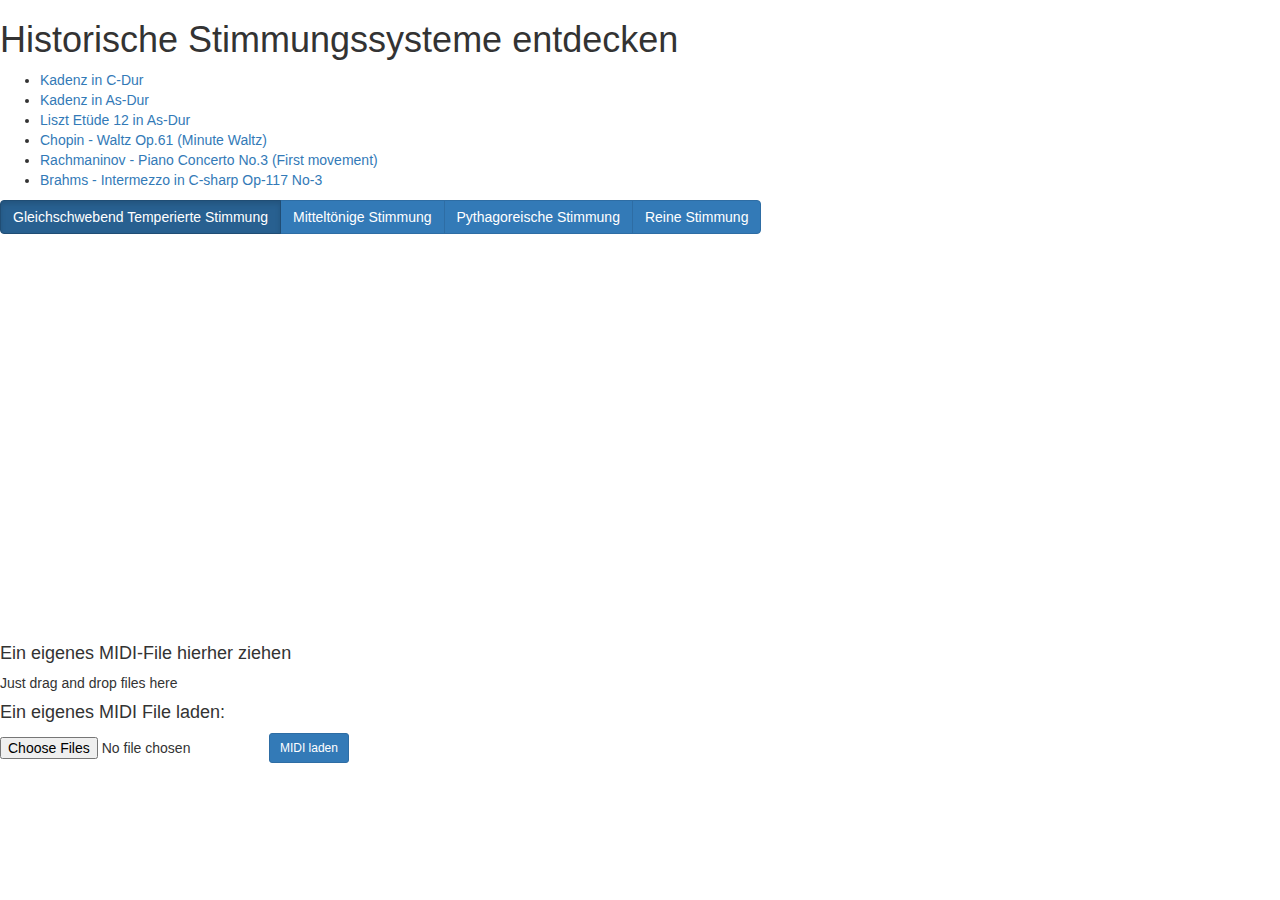
==== index.html @ 1f4b9483 "Add just intonation" ====
<!DOCTYPE HTML>
<html>
<head>
	<meta charset="utf-8">
	<script src="js/vendor/jquery-1.12.0.min.js"></script>
	<script src="js/tuningsystem.js"></script>
    <script src="js/player.js"></script>
    <script src="js/init.js"></script>

    <!-- Jasmid -->
    <script src="jasmid/stream.js"></script>
    <script src="jasmid/audio.js"></script>
    <script src="jasmid/midifile.js"></script>
    <script src="jasmid/replayer.js"></script>
    <script src="jasmid/synth.js"></script>

    <!-- Charts -->
    <script src="https://code.highcharts.com/highcharts.js"></script>
    <script src="https://code.highcharts.com/modules/exporting.js"></script>
    <script src="js/plots.js"></script>

    <!-- Bootstrap -->
    <link rel="stylesheet" href="https://maxcdn.bootstrapcdn.com/bootstrap/3.3.7/css/bootstrap.min.css" integrity="sha384-BVYiiSIFeK1dGmJRAkycuHAHRg32OmUcww7on3RYdg4Va+PmSTsz/K68vbdEjh4u" crossorigin="anonymous">
    <script src="https://maxcdn.bootstrapcdn.com/bootstrap/3.3.7/js/bootstrap.min.js" integrity="sha384-Tc5IQib027qvyjSMfHjOMaLkfuWVxZxUPnCJA7l2mCWNIpG9mGCD8wGNIcPD7Txa" crossorigin="anonymous"></script>

    <!-- Own styles -->
    <link rel="stylesheet" href="css/histtune.css">
    <link rel="shortcut icon" href="favicon.png">

    <title>Historische Stimmungssysteme</title>
</head>
<body>
<h1>
    Historische Stimmungssysteme entdecken
</h1>

<ul id="midi-file-list">
    <li><a href="javascript:void(play('c-dur-kadenz', 'midi/c-kadenz.mid'))">Kadenz in C-Dur</a></li>
    <li><a href="javascript:void(play('as-dur-kadenz', 'midi/as-kadenz.mid'))">Kadenz in As-Dur</a></li>
    <li><a href="javascript:void(play('liszt_etude_12', 'midi/liszt_etude_12_exercices_9_as_dur.mid'))">Liszt Etüde 12 in As-Dur</a></li>
    <li><a href="javascript:void(play('chopin-waltz-61', 'midi/minute_waltz.mid'))">Chopin - Waltz Op.61 (Minute Waltz)</a></li>
    <li><a href="javascript:void(play('rachmaninov-concerto-3', 'midi/rachmaninov3.mid'))">Rachmaninov - Piano Concerto No.3 (First movement)</a></li>
    <li><a href="javascript:void(play('brahms-intermezzo', 'midi/intermezzo.mid'))">Brahms - Intermezzo in C-sharp Op-117 No-3</a></li>
</ul>

<ul id="user-midi-file-list">
</ul>


<div id="temperamentSelect" class="btn-group" data-toggle="buttons"></div>

<div id="chartsContainer" style="width: auto; height: 400px; margin: 0 auto"></div>

<!-- Drop Zone -->
<h4>Ein eigenes MIDI-File hierher ziehen</h4>
<div class="upload-drop-zone" id="drop-zone">
    Just drag and drop files here
</div>

<!-- Form for uploading MIDI Files -->
<h4>Ein eigenes MIDI File laden:</h4>
<form action="" method="post" enctype="multipart/form-data" id="js-upload-form">
    <div class="form-inline">
        <div class="form-group">
            <input type="file" name="files[]" id="js-upload-files" multiple>
        </div>
        <button type="submit" class="btn btn-sm btn-primary" id="js-upload-submit">MIDI laden</button>
    </div>
</form>

</body>
</html>
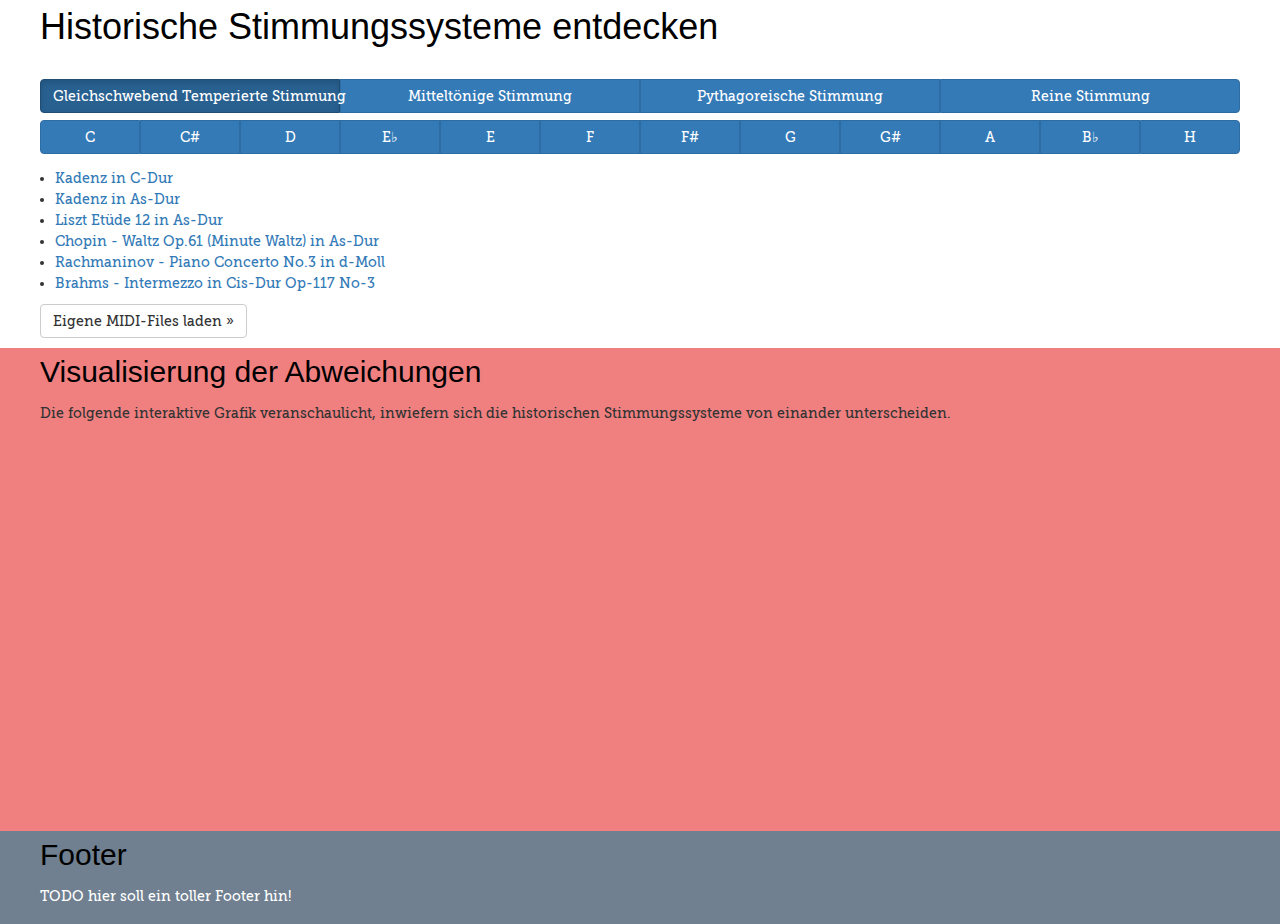
==== commit 73312fd1: "Wrap everything up in one file again" ====
--- a/index.html
+++ b/index.html
@@ -6,6 +6,14 @@
 	<script src="js/tuningsystem.js"></script>
     <script src="js/player.js"></script>
     <script src="js/init.js"></script>
+
+    <!-- Bootstrap -->
+    <link rel="stylesheet" href="https://maxcdn.bootstrapcdn.com/bootstrap/3.3.7/css/bootstrap.min.css" integrity="sha384-BVYiiSIFeK1dGmJRAkycuHAHRg32OmUcww7on3RYdg4Va+PmSTsz/K68vbdEjh4u" crossorigin="anonymous">
+    <script src="https://maxcdn.bootstrapcdn.com/bootstrap/3.3.7/js/bootstrap.min.js" integrity="sha384-Tc5IQib027qvyjSMfHjOMaLkfuWVxZxUPnCJA7l2mCWNIpG9mGCD8wGNIcPD7Txa" crossorigin="anonymous"></script>
+
+    <!-- Own styles -->
+    <link rel="stylesheet" href="css/histtune.css">
+    <link rel="shortcut icon" href="favicon.png">
 
     <!-- Jasmid -->
     <script src="jasmid/stream.js"></script>
@@ -19,54 +27,87 @@
     <script src="https://code.highcharts.com/modules/exporting.js"></script>
     <script src="js/plots.js"></script>
 
-    <!-- Bootstrap -->
-    <link rel="stylesheet" href="https://maxcdn.bootstrapcdn.com/bootstrap/3.3.7/css/bootstrap.min.css" integrity="sha384-BVYiiSIFeK1dGmJRAkycuHAHRg32OmUcww7on3RYdg4Va+PmSTsz/K68vbdEjh4u" crossorigin="anonymous">
-    <script src="https://maxcdn.bootstrapcdn.com/bootstrap/3.3.7/js/bootstrap.min.js" integrity="sha384-Tc5IQib027qvyjSMfHjOMaLkfuWVxZxUPnCJA7l2mCWNIpG9mGCD8wGNIcPD7Txa" crossorigin="anonymous"></script>
-
-    <!-- Own styles -->
-    <link rel="stylesheet" href="css/histtune.css">
-    <link rel="shortcut icon" href="favicon.png">
-
-    <title>Historische Stimmungssysteme</title>
+    <title>Histtune Hören</title>
 </head>
 <body>
-<h1>
-    Historische Stimmungssysteme entdecken
-</h1>
+<section>
+    <div class="section-content aligned container">
+        <h1>Historische Stimmungssysteme entdecken</h1>
+    </div>
+</section>
 
-<ul id="midi-file-list">
-    <li><a href="javascript:void(play('c-dur-kadenz', 'midi/c-kadenz.mid'))">Kadenz in C-Dur</a></li>
-    <li><a href="javascript:void(play('as-dur-kadenz', 'midi/as-kadenz.mid'))">Kadenz in As-Dur</a></li>
-    <li><a href="javascript:void(play('liszt_etude_12', 'midi/liszt_etude_12_exercices_9_as_dur.mid'))">Liszt Etüde 12 in As-Dur</a></li>
-    <li><a href="javascript:void(play('chopin-waltz-61', 'midi/minute_waltz.mid'))">Chopin - Waltz Op.61 (Minute Waltz)</a></li>
-    <li><a href="javascript:void(play('rachmaninov-concerto-3', 'midi/rachmaninov3.mid'))">Rachmaninov - Piano Concerto No.3 (First movement)</a></li>
-    <li><a href="javascript:void(play('brahms-intermezzo', 'midi/intermezzo.mid'))">Brahms - Intermezzo in C-sharp Op-117 No-3</a></li>
-</ul>
+<section id="temperaments-section">
+    <div class="section-content aligned container">
+        <div id="temperamentSelect" class="radio-button-select btn-group btn-group-justified" data-toggle="buttons"></div>
+        <div id="rootNoteSelect" class="radio-button-select btn-group btn-group-justified" data-toggle="buttons">
+            <label class="btn btn-primary" onclick="getSelectedTemperament().shift(0)"><input name="noteSel" id="NOTE_0" type="radio">C</label>
+            <label class="btn btn-primary" onclick="getSelectedTemperament().shift(1)"><input name="noteSel" id="NOTE_1" type="radio">C#</label>
+            <label class="btn btn-primary" onclick="getSelectedTemperament().shift(2)"><input name="noteSel" id="NOTE_2" type="radio">D</label>
+            <label class="btn btn-primary" onclick="getSelectedTemperament().shift(3)"><input name="noteSel" id="NOTE_3" type="radio">E♭</label>
+            <label class="btn btn-primary" onclick="getSelectedTemperament().shift(4)"><input name="noteSel" id="NOTE_4" type="radio">E</label>
+            <label class="btn btn-primary" onclick="getSelectedTemperament().shift(5)"><input name="noteSel" id="NOTE_5" type="radio">F</label>
+            <label class="btn btn-primary" onclick="getSelectedTemperament().shift(6)"><input name="noteSel" id="NOTE_6" type="radio">F#</label>
+            <label class="btn btn-primary" onclick="getSelectedTemperament().shift(7)"><input name="noteSel" id="NOTE_7" type="radio">G</label>
+            <label class="btn btn-primary" onclick="getSelectedTemperament().shift(8)"><input name="noteSel" id="NOTE_8" type="radio">G#</label>
+            <label class="btn btn-primary" onclick="getSelectedTemperament().shift(9)"><input name="noteSel" id="NOTE_9" type="radio">A</label>
+            <label class="btn btn-primary" onclick="getSelectedTemperament().shift(10)"><input name="noteSel" id="NOTE_10" type="radio">B♭</label>
+            <label class="btn btn-primary" onclick="getSelectedTemperament().shift(11)"><input name="noteSel" id="NOTE_11" type="radio">H</label>
+        </div>
+        </div>
+</section>
 
-<ul id="user-midi-file-list">
-</ul>
+<id class="midi-files-section">
+    <div class="section-content aligned container">
+        <div class="row">
+            <ul id="midi-file-list" class="col-md-6">
+                <li><a href="javascript:void(play('c-dur-kadenz', 'midi/c-kadenz.mid'))">Kadenz in C-Dur</a></li>
+                <li><a href="javascript:void(play('as-dur-kadenz', 'midi/as-kadenz.mid'))">Kadenz in As-Dur</a></li>
+                <li><a href="javascript:void(play('liszt_etude_12', 'midi/liszt_etude_12_exercices_9_as_dur.mid'))">Liszt Etüde 12 in As-Dur</a></li>
+                <li><a href="javascript:void(play('chopin-waltz-61', 'midi/minute_waltz.mid'))">Chopin - Waltz Op.61 (Minute Waltz) in As-Dur</a></li>
+                <li><a href="javascript:void(play('rachmaninov-concerto-3', 'midi/rachmaninov3.mid'))">Rachmaninov - Piano Concerto No.3 in d-Moll</a></li>
+                <li><a href="javascript:void(play('brahms-intermezzo', 'midi/intermezzo.mid'))">Brahms - Intermezzo in Cis-Dur Op-117 No-3</a></li>
+            </ul>
 
+            <ul id="user-midi-file-list" class="col-md-6"></ul>
+        </div>
 
-<div id="temperamentSelect" class="btn-group" data-toggle="buttons"></div>
+        <div class="row">
+            <!-- Drop Zone -->
+            <div class="collapse-group">
+                <p><a class="btn btn-default" data-toggle="collapse" data-target="#upload-collapsed-container">Eigene MIDI-Files laden &raquo;</a></p>
+                <div id="upload-collapsed-container" class="collapse">
+                    <div class="upload-drop-zone" id="drop-zone">
+                        Just drag and drop files here
+                    </div>
+                    <form action="" method="post" enctype="multipart/form-data" id="js-upload-form">
+                        <div class="form-inline">
+                            <div class="form-group">
+                                <input type="file" name="files[]" id="js-upload-files" multiple>
+                            </div>
+                            <button type="submit" class="btn btn-sm btn-primary" id="js-upload-submit">MIDI laden</button>
+                        </div>
+                    </form>
+                </div>
+            </div>
+        </div>
+    </div>
+</id>
 
-<div id="chartsContainer" style="width: auto; height: 400px; margin: 0 auto"></div>
+<section id="charts-section">
+    <div class="section-content aligned container">
+        <h2>Visualisierung der Abweichungen</h2>
+        Die folgende interaktive Grafik veranschaulicht, inwiefern sich die historischen Stimmungssysteme von einander
+        unterscheiden.
+        <div id="chartsContainer" class="aligned chart"></div>
+    </div>
+</section>
 
-<!-- Drop Zone -->
-<h4>Ein eigenes MIDI-File hierher ziehen</h4>
-<div class="upload-drop-zone" id="drop-zone">
-    Just drag and drop files here
-</div>
-
-<!-- Form for uploading MIDI Files -->
-<h4>Ein eigenes MIDI File laden:</h4>
-<form action="" method="post" enctype="multipart/form-data" id="js-upload-form">
-    <div class="form-inline">
-        <div class="form-group">
-            <input type="file" name="files[]" id="js-upload-files" multiple>
-        </div>
-        <button type="submit" class="btn btn-sm btn-primary" id="js-upload-submit">MIDI laden</button>
+<section id="footer-section">
+    <div class="section-content aligned container">
+        <h2>Footer</h2>
+        <p>TODO hier soll ein toller Footer hin!</p>
     </div>
-</form>
+</section>
 
 </body>
 </html>
--- a/css/histtune.css
+++ b/css/histtune.css
@@ -0,0 +1,76 @@
+/* basic styling */
+h1, h2, h3 {
+    margin: 0 0 0.5em 0;
+}
+
+h1, h2, h3, .sans, button {
+    font-family: museo-sans, "Helvetica Neue", sans-serif;
+    color: black;
+}
+
+body {
+    line-height: 1.5;
+    font-family: museo_slab500, Times, serif;
+}
+
+.aligned {
+    margin-left: auto;
+    margin-right: auto;
+    max-width: 1230px;
+    width: 100%;
+}
+
+section {
+    padding: 0.5em 1em 0.5em 1em;
+}
+
+.row {
+    margin: 0 !important;
+}
+
+@font-face {
+    font-family: 'museo_slab500';
+    src: url('../fonts/Museo_Slab_500_2-webfont.eot');
+    src: url('../fonts/Museo_Slab_500_2-webfont.eot?#iefix') format('embedded-opentype'),
+    url('../fonts/Museo_Slab_500_2-webfont.woff2') format('woff2'),
+    url('../fonts/Museo_Slab_500_2-webfont.woff') format('woff'),
+    url('../fonts/Museo_Slab_500_2-webfont.ttf') format('truetype'),
+    url('../fonts/Museo_Slab_500_2-webfont.svg#museo_slab500') format('svg');
+    font-weight: normal;
+    font-style: normal;
+}
+
+#charts-section {
+    background-color: lightcoral;
+}
+
+.chart {
+    height: 400px;
+}
+
+#footer-section {
+    background-color: slategray;
+    color: white;
+}
+
+.radio-button-select {
+    margin-bottom: 0.5em;
+}
+
+.upload-drop-zone {
+    height: 200px;
+    border-width: 2px;
+    margin-bottom: 20px;
+}
+
+.upload-drop-zone {
+    color: #ccc;
+    border-style: dashed;
+    border-color: #ccc;
+    line-height: 200px;
+    text-align: center
+}
+.upload-drop-zone.drop {
+    color: #222;
+    border-color: #222;
+}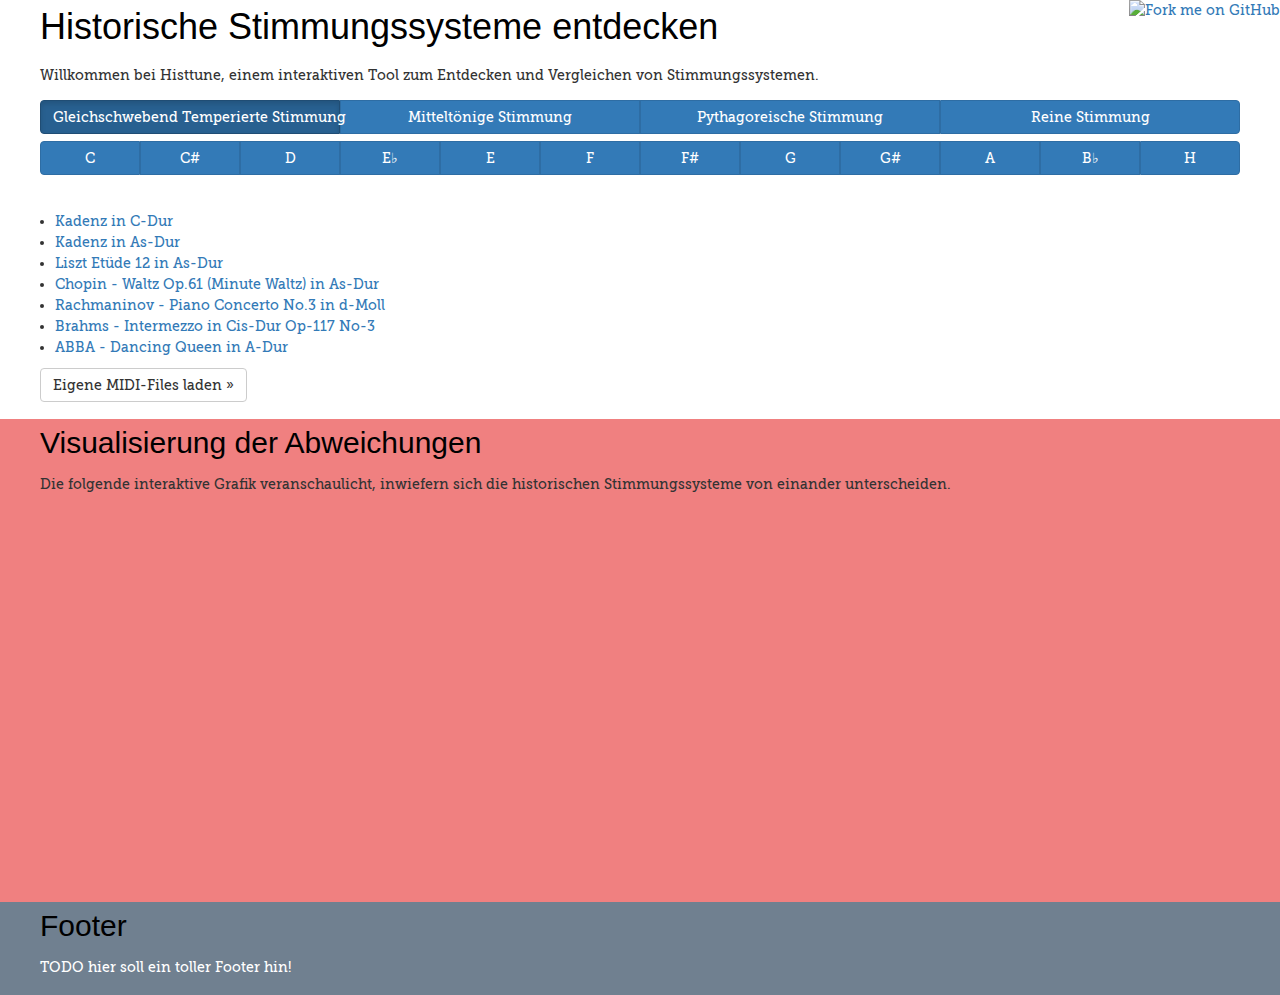
==== commit 31e1f1d8: "Add Dancing Queen" ====
--- a/index.html
+++ b/index.html
@@ -30,9 +30,12 @@
     <title>Histtune Hören</title>
 </head>
 <body>
+<a href="https://github.com/smaug95"><img style="position: absolute; top: 0; right: 0; border: 0;" src="https://camo.githubusercontent.com/38ef81f8aca64bb9a64448d0d70f1308ef5341ab/68747470733a2f2f73332e616d617a6f6e6177732e636f6d2f6769746875622f726962626f6e732f666f726b6d655f72696768745f6461726b626c75655f3132313632312e706e67" alt="Fork me on GitHub" data-canonical-src="https://s3.amazonaws.com/github/ribbons/forkme_right_darkblue_121621.png"></a>
 <section>
     <div class="section-content aligned container">
         <h1>Historische Stimmungssysteme entdecken</h1>
+        Willkommen bei Histtune, einem interaktiven Tool zum Entdecken und Vergleichen von Stimmungssystemen.
+
     </div>
 </section>
 
@@ -40,24 +43,25 @@
     <div class="section-content aligned container">
         <div id="temperamentSelect" class="radio-button-select btn-group btn-group-justified" data-toggle="buttons"></div>
         <div id="rootNoteSelect" class="radio-button-select btn-group btn-group-justified" data-toggle="buttons">
-            <label class="btn btn-primary" onclick="getSelectedTemperament().shift(0)"><input name="noteSel" id="NOTE_0" type="radio">C</label>
-            <label class="btn btn-primary" onclick="getSelectedTemperament().shift(1)"><input name="noteSel" id="NOTE_1" type="radio">C#</label>
-            <label class="btn btn-primary" onclick="getSelectedTemperament().shift(2)"><input name="noteSel" id="NOTE_2" type="radio">D</label>
-            <label class="btn btn-primary" onclick="getSelectedTemperament().shift(3)"><input name="noteSel" id="NOTE_3" type="radio">E♭</label>
-            <label class="btn btn-primary" onclick="getSelectedTemperament().shift(4)"><input name="noteSel" id="NOTE_4" type="radio">E</label>
-            <label class="btn btn-primary" onclick="getSelectedTemperament().shift(5)"><input name="noteSel" id="NOTE_5" type="radio">F</label>
-            <label class="btn btn-primary" onclick="getSelectedTemperament().shift(6)"><input name="noteSel" id="NOTE_6" type="radio">F#</label>
-            <label class="btn btn-primary" onclick="getSelectedTemperament().shift(7)"><input name="noteSel" id="NOTE_7" type="radio">G</label>
-            <label class="btn btn-primary" onclick="getSelectedTemperament().shift(8)"><input name="noteSel" id="NOTE_8" type="radio">G#</label>
-            <label class="btn btn-primary" onclick="getSelectedTemperament().shift(9)"><input name="noteSel" id="NOTE_9" type="radio">A</label>
-            <label class="btn btn-primary" onclick="getSelectedTemperament().shift(10)"><input name="noteSel" id="NOTE_10" type="radio">B♭</label>
-            <label class="btn btn-primary" onclick="getSelectedTemperament().shift(11)"><input name="noteSel" id="NOTE_11" type="radio">H</label>
+            <label class="btn btn-primary" onclick="shiftTemperament(0)"><input name="noteSel" id="NOTE_0" type="radio">C</label>
+            <label class="btn btn-primary" onclick="shiftTemperament(1)"><input name="noteSel" id="NOTE_1" type="radio">C#</label>
+            <label class="btn btn-primary" onclick="shiftTemperament(2)"><input name="noteSel" id="NOTE_2" type="radio">D</label>
+            <label class="btn btn-primary" onclick="shiftTemperament(3)"><input name="noteSel" id="NOTE_3" type="radio">E♭</label>
+            <label class="btn btn-primary" onclick="shiftTemperament(4)"><input name="noteSel" id="NOTE_4" type="radio">E</label>
+            <label class="btn btn-primary" onclick="shiftTemperament(5)"><input name="noteSel" id="NOTE_5" type="radio">F</label>
+            <label class="btn btn-primary" onclick="shiftTemperament(6)"><input name="noteSel" id="NOTE_6" type="radio">F#</label>
+            <label class="btn btn-primary" onclick="shiftTemperament(7)"><input name="noteSel" id="NOTE_7" type="radio">G</label>
+            <label class="btn btn-primary" onclick="shiftTemperament(8)"><input name="noteSel" id="NOTE_8" type="radio">G#</label>
+            <label class="btn btn-primary" onclick="shiftTemperament(9)"><input name="noteSel" id="NOTE_9" type="radio">A</label>
+            <label class="btn btn-primary" onclick="shiftTemperament(10)"><input name="noteSel" id="NOTE_10" type="radio">B♭</label>
+            <label class="btn btn-primary" onclick="shiftTemperament(11)"><input name="noteSel" id="NOTE_11" type="radio">H</label>
         </div>
         </div>
 </section>
 
-<id class="midi-files-section">
+<section id="midi-files-section">
     <div class="section-content aligned container">
+        <h2></h2>
         <div class="row">
             <ul id="midi-file-list" class="col-md-6">
                 <li><a href="javascript:void(play('c-dur-kadenz', 'midi/c-kadenz.mid'))">Kadenz in C-Dur</a></li>
@@ -66,6 +70,7 @@
                 <li><a href="javascript:void(play('chopin-waltz-61', 'midi/minute_waltz.mid'))">Chopin - Waltz Op.61 (Minute Waltz) in As-Dur</a></li>
                 <li><a href="javascript:void(play('rachmaninov-concerto-3', 'midi/rachmaninov3.mid'))">Rachmaninov - Piano Concerto No.3 in d-Moll</a></li>
                 <li><a href="javascript:void(play('brahms-intermezzo', 'midi/intermezzo.mid'))">Brahms - Intermezzo in Cis-Dur Op-117 No-3</a></li>
+                <li><a href="javascript:void(play('dancing-queen', 'midi/ABBA_-_Dancing_Queen.mid'))">ABBA - Dancing Queen in A-Dur</a></li>
             </ul>
 
             <ul id="user-midi-file-list" class="col-md-6"></ul>
@@ -91,7 +96,7 @@
             </div>
         </div>
     </div>
-</id>
+</section>
 
 <section id="charts-section">
     <div class="section-content aligned container">
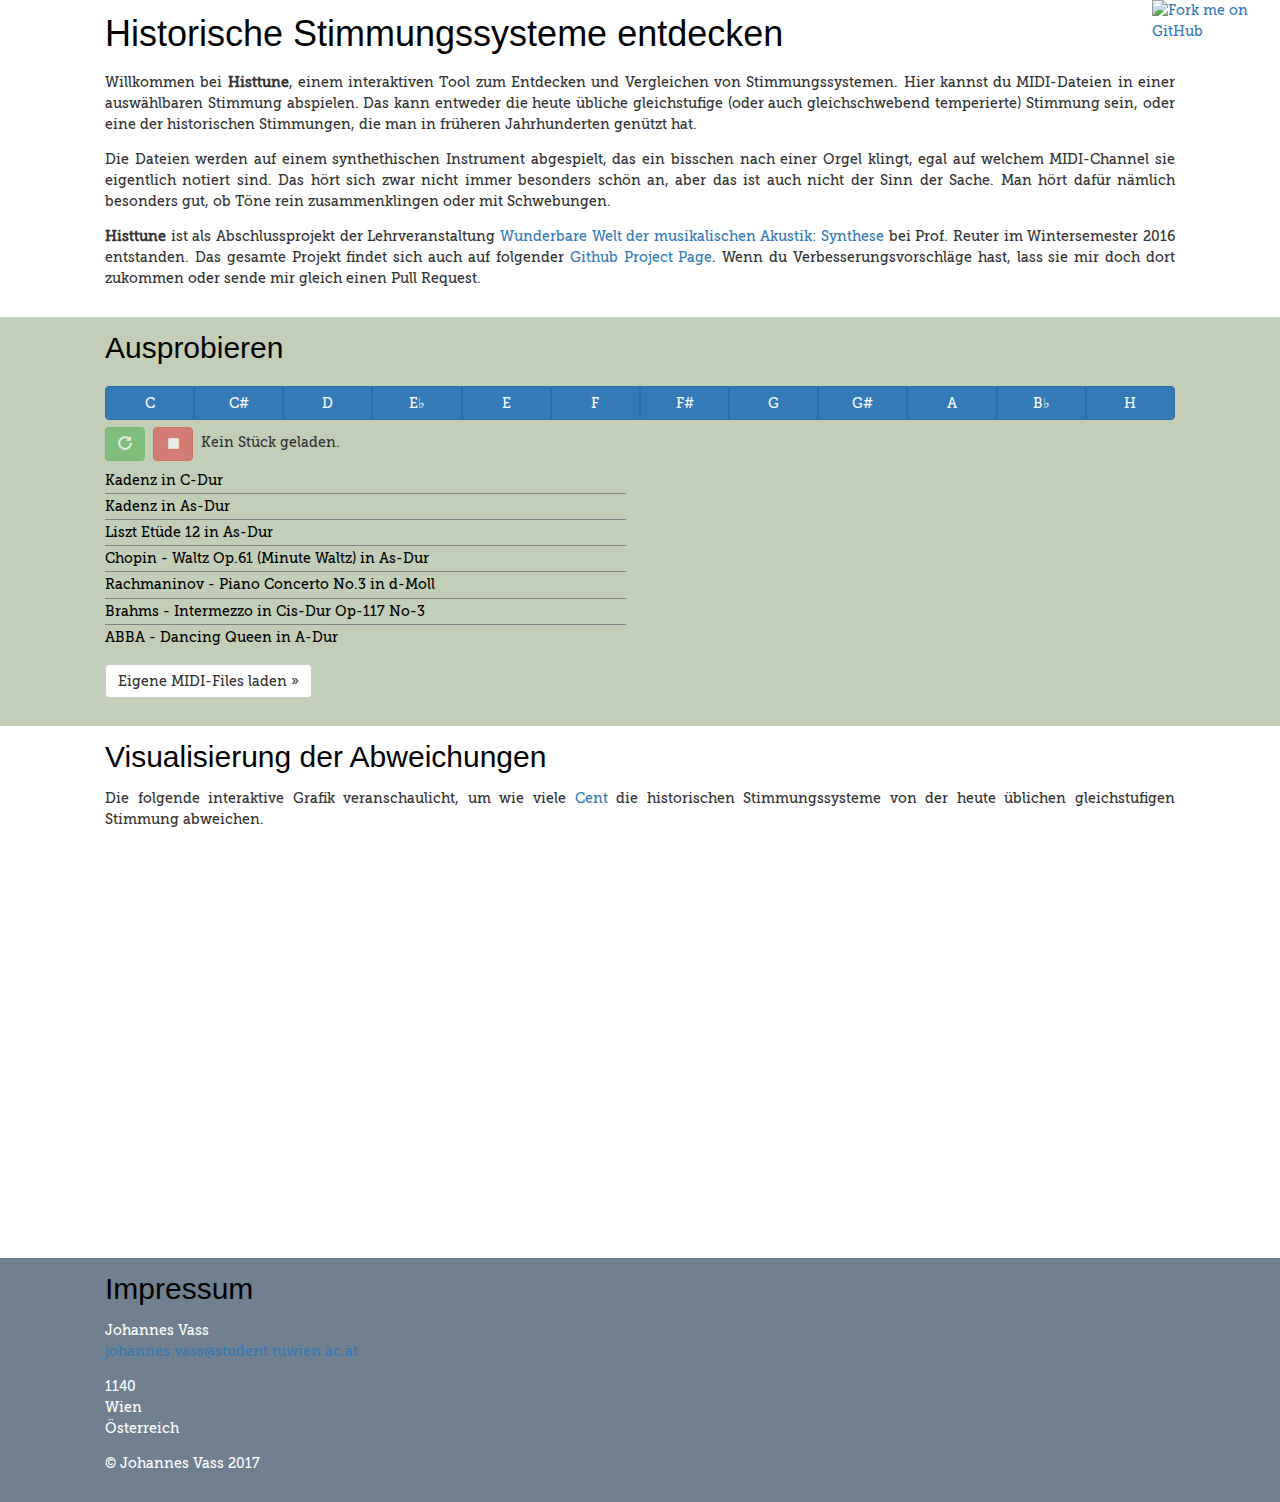
==== commit d71e341b: "Style file lists and add simple player" ====
--- a/index.html
+++ b/index.html
@@ -2,6 +2,8 @@
 <html>
 <head>
 	<meta charset="utf-8">
+    <meta name="viewport" content="width=device-width, initial-scale=1.0">
+
 	<script src="js/vendor/jquery-1.12.0.min.js"></script>
 	<script src="js/tuningsystem.js"></script>
     <script src="js/player.js"></script>
@@ -17,30 +19,56 @@
 
     <!-- Jasmid -->
     <script src="jasmid/stream.js"></script>
+    <script src="jasmid/midifile.js"></script>
+    <script src="jasmid/synth.js"></script>
+    <script src="jasmid/replayer.js"></script>
     <script src="jasmid/audio.js"></script>
-    <script src="jasmid/midifile.js"></script>
-    <script src="jasmid/replayer.js"></script>
-    <script src="jasmid/synth.js"></script>
 
     <!-- Charts -->
     <script src="https://code.highcharts.com/highcharts.js"></script>
     <script src="https://code.highcharts.com/modules/exporting.js"></script>
     <script src="js/plots.js"></script>
 
-    <title>Histtune Hören</title>
+    <title>Histtune</title>
 </head>
 <body>
-<a href="https://github.com/smaug95"><img style="position: absolute; top: 0; right: 0; border: 0;" src="https://camo.githubusercontent.com/38ef81f8aca64bb9a64448d0d70f1308ef5341ab/68747470733a2f2f73332e616d617a6f6e6177732e636f6d2f6769746875622f726962626f6e732f666f726b6d655f72696768745f6461726b626c75655f3132313632312e706e67" alt="Fork me on GitHub" data-canonical-src="https://s3.amazonaws.com/github/ribbons/forkme_right_darkblue_121621.png"></a>
+<!-- "Fork me on Github"-Banner -->
+<a href="https://github.com/smaug95"><img class="github-banner" src="https://camo.githubusercontent.com/38ef81f8aca64bb9a64448d0d70f1308ef5341ab/68747470733a2f2f73332e616d617a6f6e6177732e636f6d2f6769746875622f726962626f6e732f666f726b6d655f72696768745f6461726b626c75655f3132313632312e706e67" alt="Fork me on GitHub" data-canonical-src="https://s3.amazonaws.com/github/ribbons/forkme_right_darkblue_121621.png"></a>
+
 <section>
     <div class="section-content aligned container">
         <h1>Historische Stimmungssysteme entdecken</h1>
-        Willkommen bei Histtune, einem interaktiven Tool zum Entdecken und Vergleichen von Stimmungssystemen.
 
+        <p>
+            Willkommen bei <strong>Histtune</strong>, einem interaktiven Tool zum Entdecken und Vergleichen von Stimmungssystemen.
+            Hier kannst du MIDI-Dateien in einer auswählbaren Stimmung abspielen. Das kann entweder die heute übliche
+            gleichstufige (oder auch gleichschwebend temperierte) Stimmung sein, oder eine der historischen Stimmungen,
+            die man in früheren Jahrhunderten genützt hat.
+        </p>
+
+        <p>
+            Die Dateien werden auf einem synthethischen Instrument abgespielt, das ein bisschen nach einer Orgel
+            klingt, egal auf welchem MIDI-Channel sie eigentlich notiert sind. Das hört sich zwar nicht immer besonders
+            schön an, aber das ist auch nicht der Sinn der Sache. Man hört dafür nämlich besonders gut, ob Töne rein
+            zusammenklingen oder mit Schwebungen.
+        </p>
+
+        <p>
+            <strong>Histtune</strong> ist als Abschlussprojekt der Lehrveranstaltung
+            <a href="https://ufind.univie.ac.at/de/course.html?lv=160018&semester=2016W" target="_blank">
+                Wunderbare Welt der musikalischen Akustik: Synthese
+            </a>
+            bei Prof. Reuter im Wintersemester 2016 entstanden. Das gesamte Projekt findet sich auch auf folgender
+            <a href="https://github.com/smaug95/histtune" target="_blank">Github Project Page</a>. Wenn du
+            Verbesserungsvorschläge hast, lass sie mir doch dort zukommen oder sende mir gleich einen Pull Request.
+        </p>
     </div>
 </section>
 
-<section id="temperaments-section">
+<section id="midi-files-section">
     <div class="section-content aligned container">
+        <h2>Ausprobieren</h2>
+
         <div id="temperamentSelect" class="radio-button-select btn-group btn-group-justified" data-toggle="buttons"></div>
         <div id="rootNoteSelect" class="radio-button-select btn-group btn-group-justified" data-toggle="buttons">
             <label class="btn btn-primary" onclick="shiftTemperament(0)"><input name="noteSel" id="NOTE_0" type="radio">C</label>
@@ -56,14 +84,19 @@
             <label class="btn btn-primary" onclick="shiftTemperament(10)"><input name="noteSel" id="NOTE_10" type="radio">B♭</label>
             <label class="btn btn-primary" onclick="shiftTemperament(11)"><input name="noteSel" id="NOTE_11" type="radio">H</label>
         </div>
+
+        <div class="player">
+            <button class="btn btn-success disabled" onclick="player.restart()" id="restart-button">
+                <span class="glyphicon glyphicon-repeat" aria-hidden="true"></span>
+            </button>
+            <button class="btn btn-danger disabled"  onclick="player.stop()" id="stop-button">
+                <span class="glyphicon glyphicon-stop" aria-hidden="true"></span>
+            </button>
+            <span id="player-label">Kein Stück geladen.</span>
         </div>
-</section>
 
-<section id="midi-files-section">
-    <div class="section-content aligned container">
-        <h2></h2>
-        <div class="row">
-            <ul id="midi-file-list" class="col-md-6">
+        <div class="row file-selection">
+            <ul id="midi-file-list" class="col-md-6 file-list">
                 <li><a href="javascript:void(play('c-dur-kadenz', 'midi/c-kadenz.mid'))">Kadenz in C-Dur</a></li>
                 <li><a href="javascript:void(play('as-dur-kadenz', 'midi/as-kadenz.mid'))">Kadenz in As-Dur</a></li>
                 <li><a href="javascript:void(play('liszt_etude_12', 'midi/liszt_etude_12_exercices_9_as_dur.mid'))">Liszt Etüde 12 in As-Dur</a></li>
@@ -73,7 +106,7 @@
                 <li><a href="javascript:void(play('dancing-queen', 'midi/ABBA_-_Dancing_Queen.mid'))">ABBA - Dancing Queen in A-Dur</a></li>
             </ul>
 
-            <ul id="user-midi-file-list" class="col-md-6"></ul>
+            <ul id="user-midi-file-list" class="col-md-6 file-list"></ul>
         </div>
 
         <div class="row">
@@ -101,16 +134,34 @@
 <section id="charts-section">
     <div class="section-content aligned container">
         <h2>Visualisierung der Abweichungen</h2>
-        Die folgende interaktive Grafik veranschaulicht, inwiefern sich die historischen Stimmungssysteme von einander
-        unterscheiden.
+        <p>
+            Die folgende interaktive Grafik veranschaulicht, um wie viele
+            <a href="https://de.wikipedia.org/wiki/Cent_(Musik)" target="_blank">Cent</a>
+            die historischen Stimmungssysteme von der heute üblichen gleichstufigen Stimmung abweichen.
+        </p>
         <div id="chartsContainer" class="aligned chart"></div>
     </div>
 </section>
 
 <section id="footer-section">
     <div class="section-content aligned container">
-        <h2>Footer</h2>
-        <p>TODO hier soll ein toller Footer hin!</p>
+        <h2>Impressum</h2>
+        <p>
+            Johannes Vass <br>
+            <a href="mailto:johannes.vass@student.tuwien.ac.at">johannes.vass@student.tuwien.ac.at</a>
+        </p>
+
+        <p>
+            1140<br>
+            Wien<br>
+            Österreich
+        </p>
+
+        <p>
+
+        </p>
+
+        <p>&#169 Johannes Vass 2017</p>
     </div>
 </section>
 
--- a/css/histtune.css
+++ b/css/histtune.css
@@ -8,6 +8,13 @@
     color: black;
 }
 
+p {
+    margin-top: 1em;
+    margin-bottom: 1em;
+
+    text-align: justify;
+}
+
 body {
     line-height: 1.5;
     font-family: museo_slab500, Times, serif;
@@ -16,12 +23,12 @@
 .aligned {
     margin-left: auto;
     margin-right: auto;
-    max-width: 1230px;
+    max-width: 1100px;
     width: 100%;
 }
 
 section {
-    padding: 0.5em 1em 0.5em 1em;
+    padding: 1em;
 }
 
 .row {
@@ -40,8 +47,12 @@
     font-style: normal;
 }
 
+#midi-files-section {
+    background-color: #c3ceb8;
+}
+
 #charts-section {
-    background-color: lightcoral;
+    background-color: white;
 }
 
 .chart {
@@ -53,8 +64,22 @@
     color: white;
 }
 
-.radio-button-select {
+.radio-button-select, .player {
     margin-bottom: 0.5em;
+}
+
+.player > * {
+    margin-right: 0.3em;
+}
+
+.github-banner {
+    width: 10%;
+    max-width: 11em;
+
+    position: absolute;
+    top: 0;
+    right: 0;
+    border: 0;
 }
 
 .upload-drop-zone {
@@ -64,13 +89,48 @@
 }
 
 .upload-drop-zone {
-    color: #ccc;
+    color: #575757;
     border-style: dashed;
-    border-color: #ccc;
+    border-color: #575757;
     line-height: 200px;
     text-align: center
 }
 .upload-drop-zone.drop {
     color: #222;
     border-color: #222;
+}
+
+ul.file-list {
+    list-style-type: none;
+    padding-left: 0 !important;
+    padding-right: 1em;
+    margin: 0;
+}
+
+ul.file-list:last-child {
+    padding: 0;
+}
+
+.file-list li {
+    border-bottom: 1px solid #828282;
+    line-height: 180%;
+}
+
+.file-list li:last-child {
+    border: none;
+}
+
+.file-list li a {
+    text-decoration: none;
+    color: #000;
+    display: block;
+
+    -webkit-transition: font-size 0.2s ease;
+    -moz-transition: font-size 0.2s ease;
+    -o-transition: font-size 0.2s ease;
+    transition: font-size 0.2s ease;
+}
+
+.file-list li a:hover {
+    font-size: 15px;
 }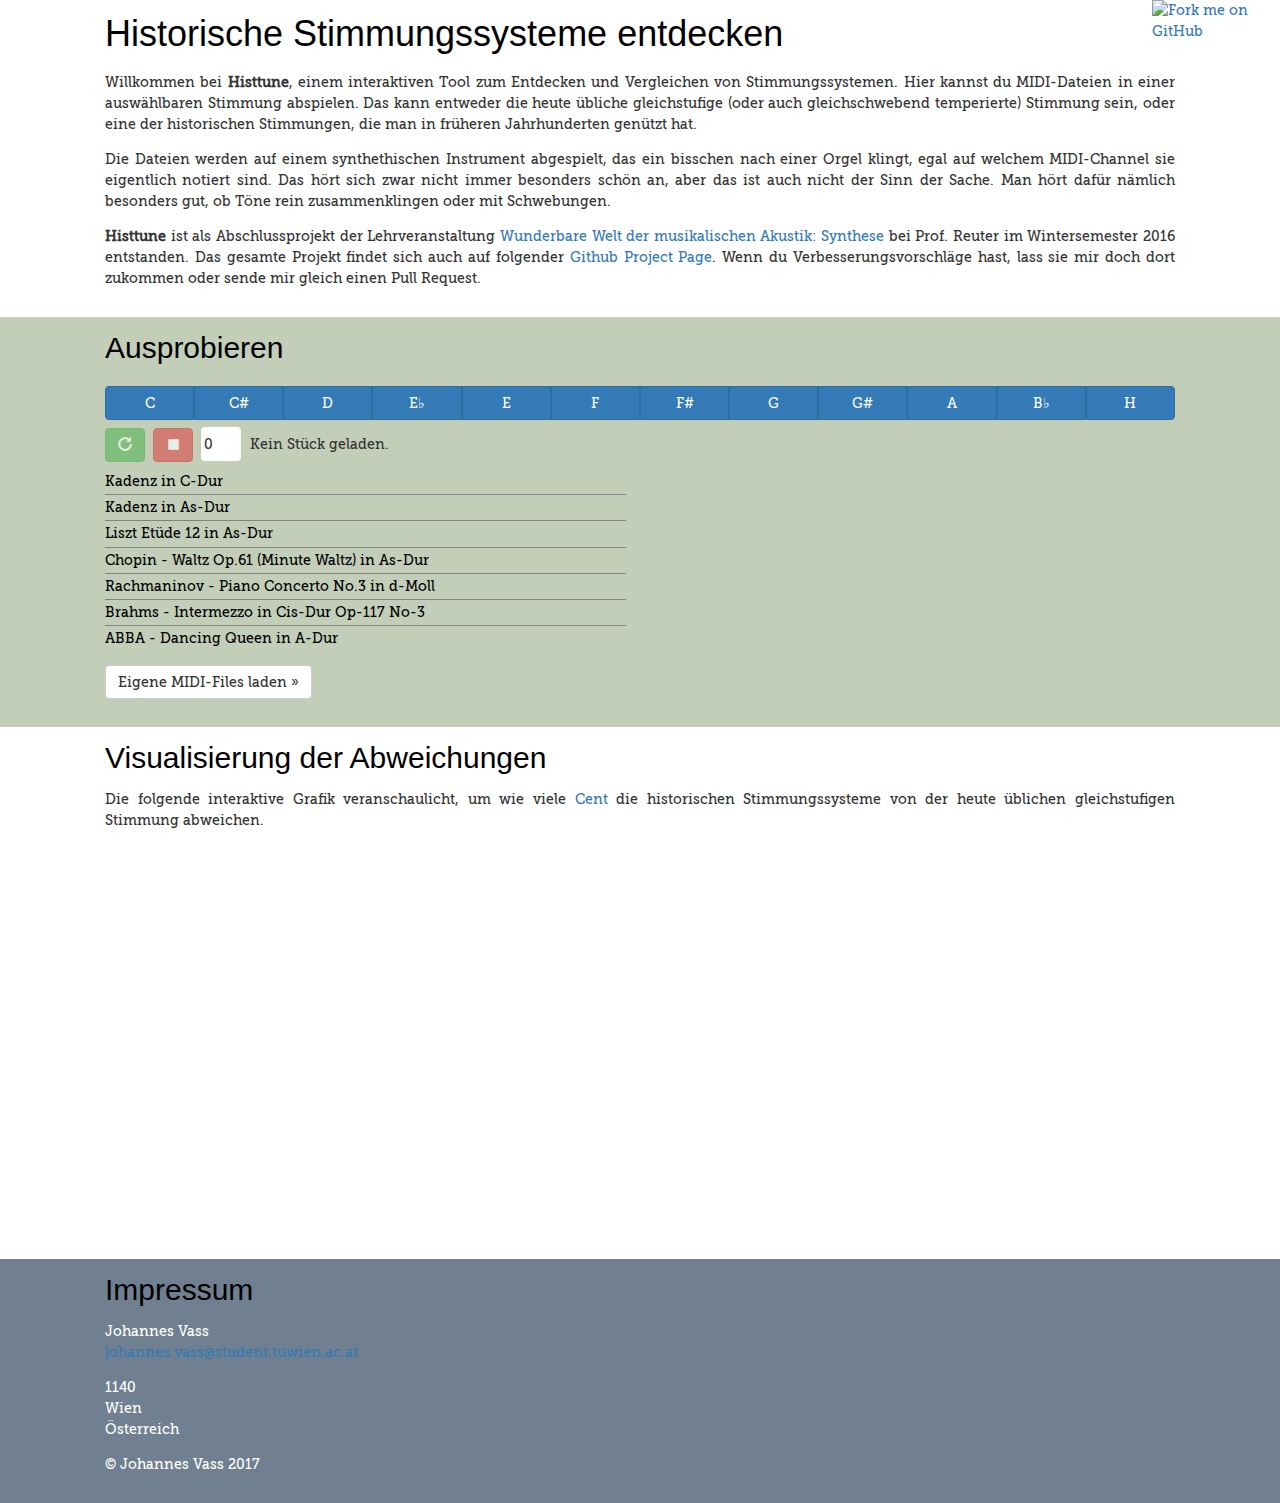
==== commit 02952271: "Add pitchbend feature (decrease or increase by semitones)" ====
--- a/index.html
+++ b/index.html
@@ -92,6 +92,10 @@
             <button class="btn btn-danger disabled"  onclick="player.stop()" id="stop-button">
                 <span class="glyphicon glyphicon-stop" aria-hidden="true"></span>
             </button>
+
+            <form class="pitchbend-form">
+                <input id="pitchbend" type="number" name="quantity" min="-12" max="12" value="0">
+            </form>
             <span id="player-label">Kein Stück geladen.</span>
         </div>
 
--- a/css/histtune.css
+++ b/css/histtune.css
@@ -82,6 +82,17 @@
     border: 0;
 }
 
+.pitchbend-form > input {
+    width: 40px;
+    height: 34px;
+    border: 1px solid transparent;
+    border-radius: 4px;
+}
+
+.pitchbend-form {
+    display: inline-block;
+}
+
 .upload-drop-zone {
     height: 200px;
     border-width: 2px;
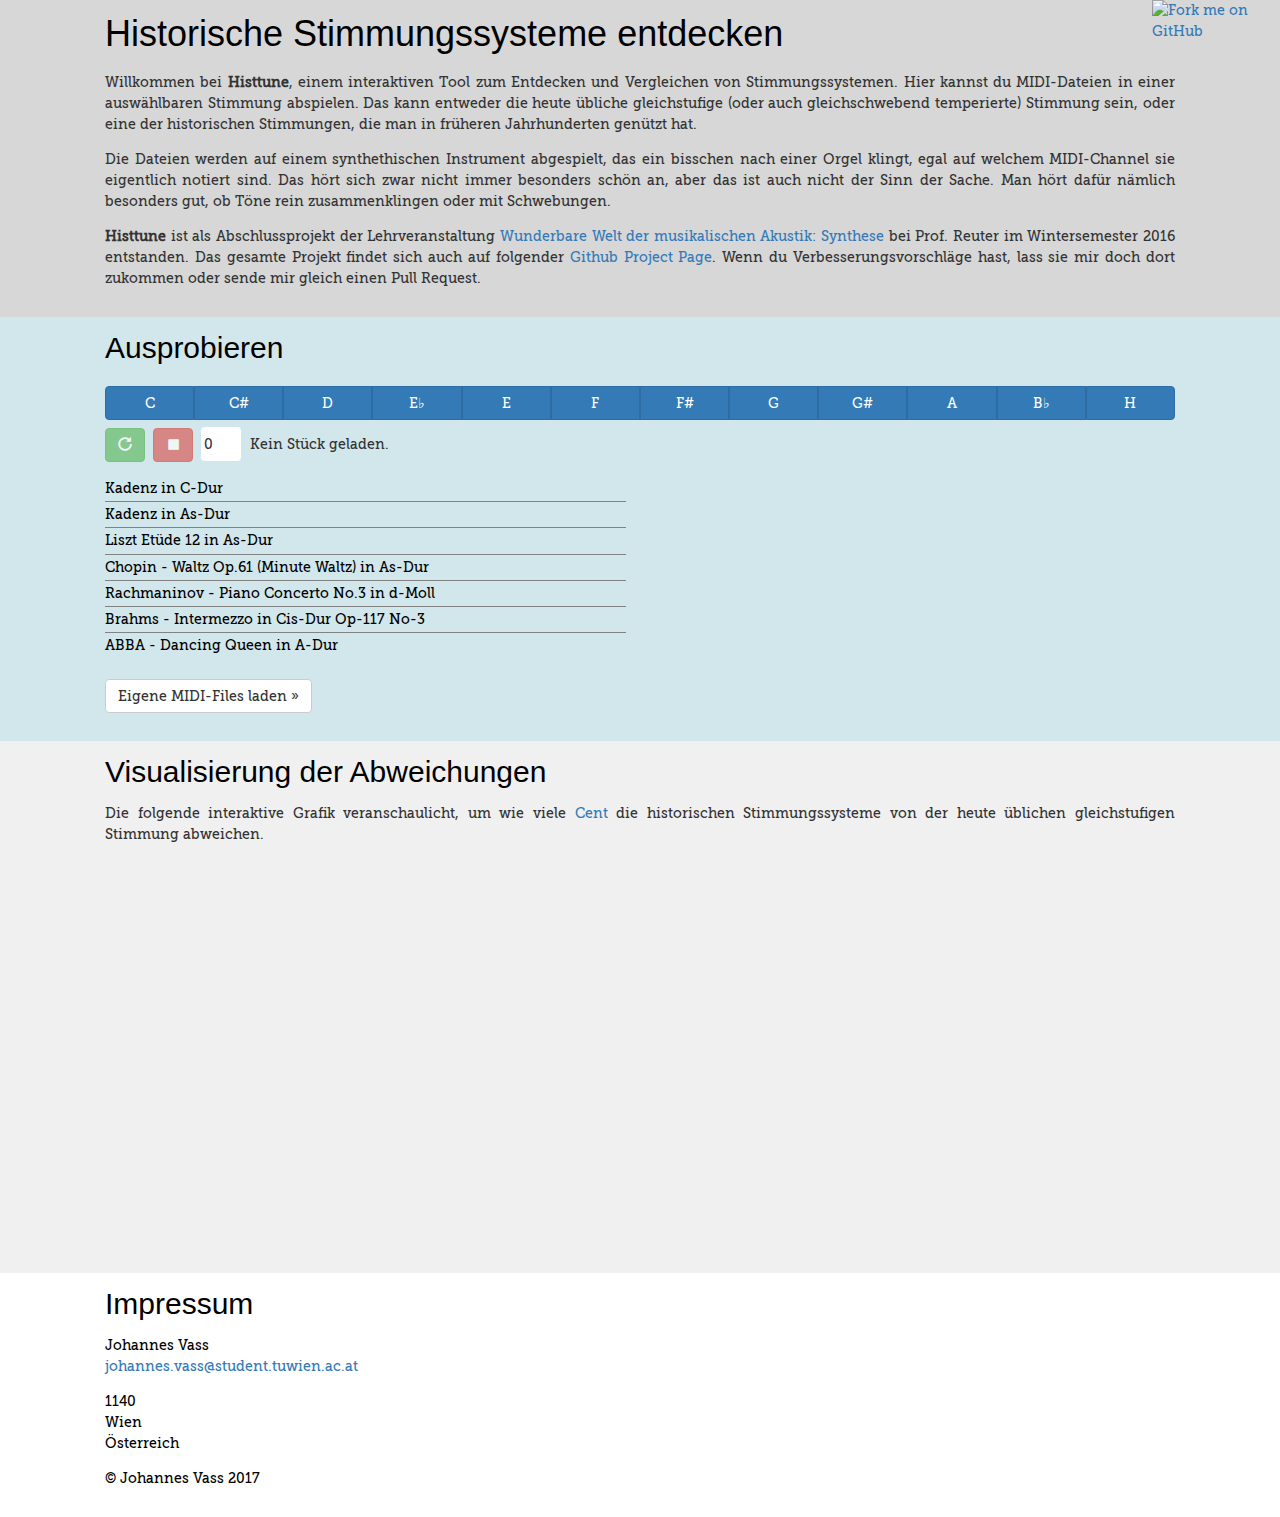
==== commit c73df720: "Refine coloring of the page" ====
--- a/index.html
+++ b/index.html
@@ -35,7 +35,7 @@
 <!-- "Fork me on Github"-Banner -->
 <a href="https://github.com/smaug95"><img class="github-banner" src="https://camo.githubusercontent.com/38ef81f8aca64bb9a64448d0d70f1308ef5341ab/68747470733a2f2f73332e616d617a6f6e6177732e636f6d2f6769746875622f726962626f6e732f666f726b6d655f72696768745f6461726b626c75655f3132313632312e706e67" alt="Fork me on GitHub" data-canonical-src="https://s3.amazonaws.com/github/ribbons/forkme_right_darkblue_121621.png"></a>
 
-<section>
+<section id="introduction-section">
     <div class="section-content aligned container">
         <h1>Historische Stimmungssysteme entdecken</h1>
 
--- a/css/histtune.css
+++ b/css/histtune.css
@@ -47,12 +47,17 @@
     font-style: normal;
 }
 
+#introduction-section {
+    /*background-color: #adcdd6;*/
+    background-color: #d7d7d7;
+}
+
 #midi-files-section {
-    background-color: #c3ceb8;
+    background-color: #d2e7ec;
 }
 
 #charts-section {
-    background-color: white;
+    background-color: #F0F0F0;
 }
 
 .chart {
@@ -60,8 +65,8 @@
 }
 
 #footer-section {
-    background-color: slategray;
-    color: white;
+    background-color: white;
+    color: black;
 }
 
 .radio-button-select, .player {
@@ -115,11 +120,13 @@
     list-style-type: none;
     padding-left: 0 !important;
     padding-right: 1em;
+    padding-bottom: 0.5em;
+    padding-top: 0.5em;
     margin: 0;
 }
 
 ul.file-list:last-child {
-    padding: 0;
+    padding-right: 0;
 }
 
 .file-list li {
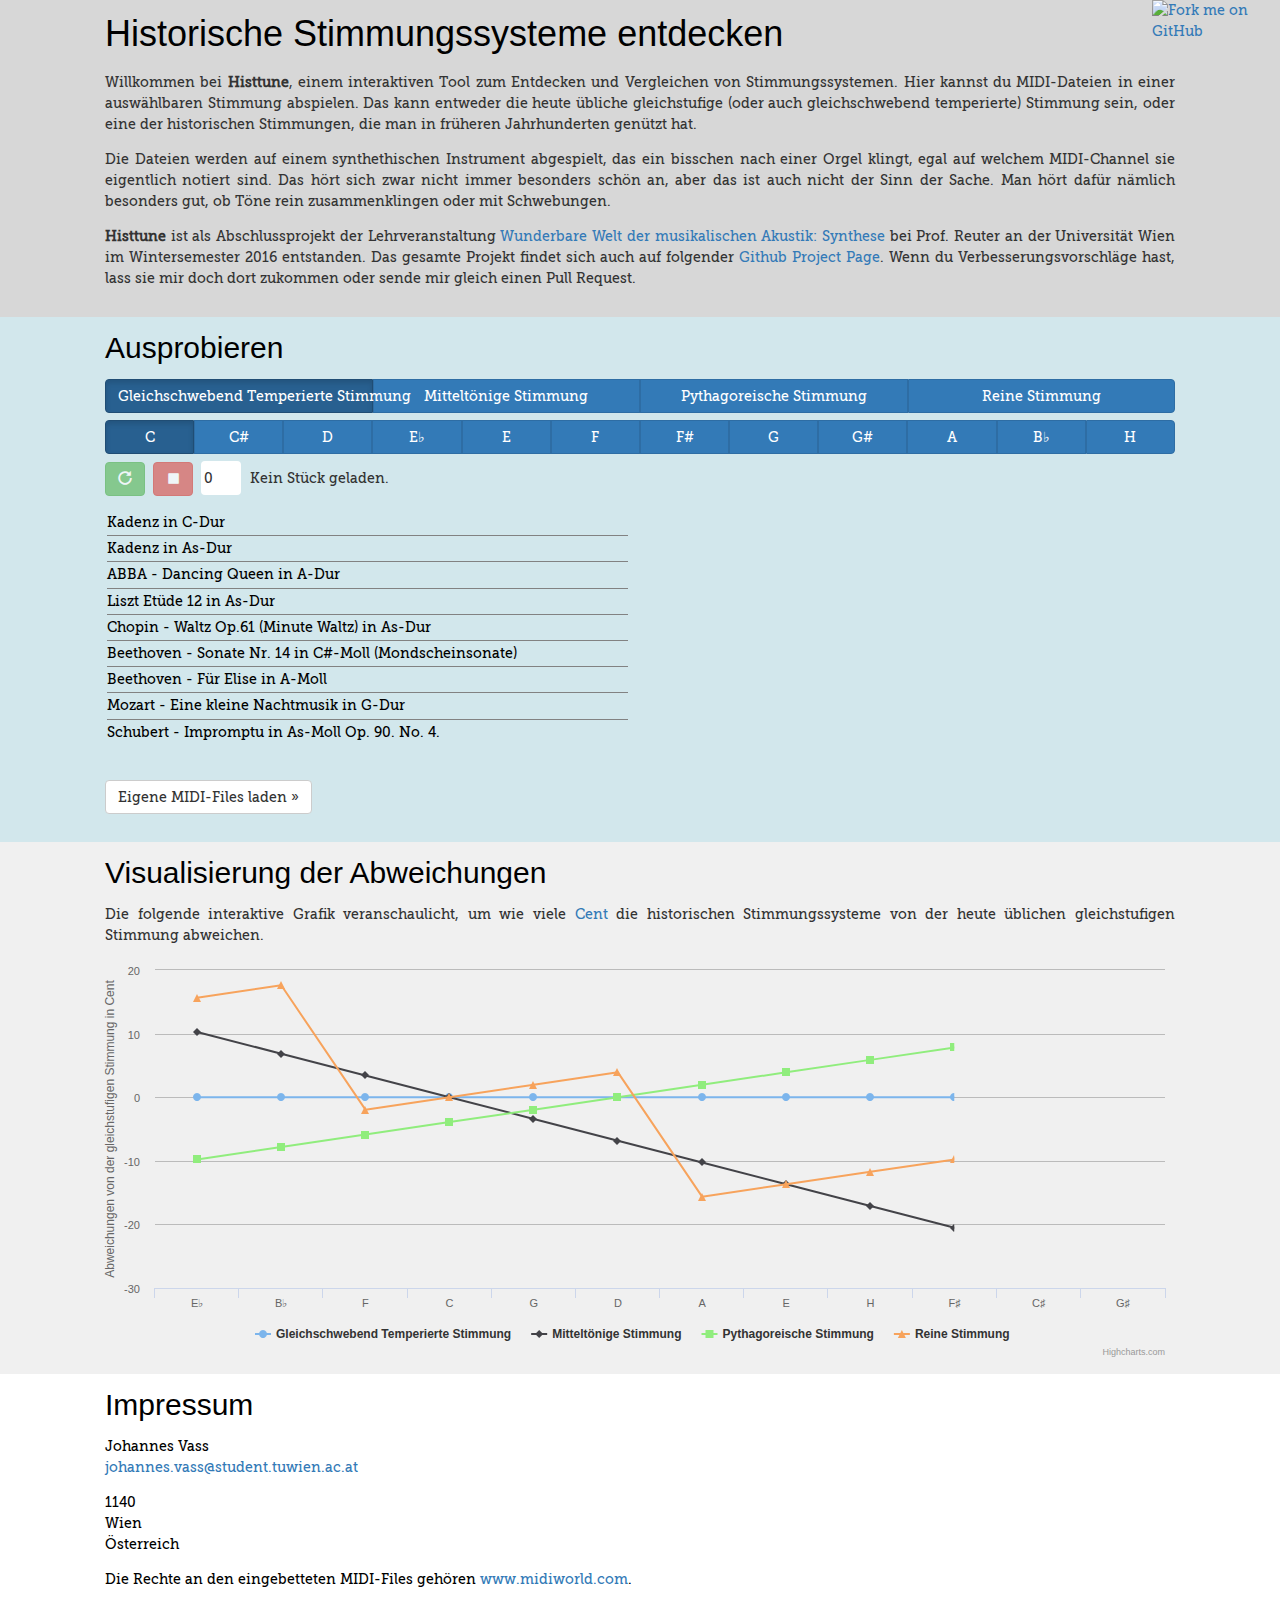
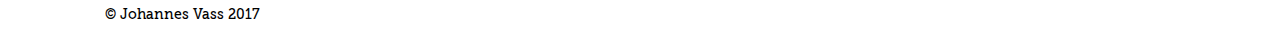
==== commit 45ee26b2: "Change MIDI file selection" ====
--- a/index.html
+++ b/index.html
@@ -25,8 +25,7 @@
     <script src="jasmid/audio.js"></script>
 
     <!-- Charts -->
-    <script src="https://code.highcharts.com/highcharts.js"></script>
-    <script src="https://code.highcharts.com/modules/exporting.js"></script>
+    <script src="js/vendor/highcharts-v5.0.7.js"></script>
     <script src="js/plots.js"></script>
 
     <title>Histtune</title>
@@ -58,9 +57,10 @@
             <a href="https://ufind.univie.ac.at/de/course.html?lv=160018&semester=2016W" target="_blank">
                 Wunderbare Welt der musikalischen Akustik: Synthese
             </a>
-            bei Prof. Reuter im Wintersemester 2016 entstanden. Das gesamte Projekt findet sich auch auf folgender
-            <a href="https://github.com/smaug95/histtune" target="_blank">Github Project Page</a>. Wenn du
-            Verbesserungsvorschläge hast, lass sie mir doch dort zukommen oder sende mir gleich einen Pull Request.
+            bei Prof. Reuter an der Universität Wien im Wintersemester 2016 entstanden. Das gesamte Projekt findet sich
+            auch auf folgender <a href="https://github.com/smaug95/histtune" target="_blank">Github Project Page</a>.
+            Wenn du Verbesserungsvorschläge hast, lass sie mir doch dort zukommen oder sende mir gleich einen
+            Pull Request.
         </p>
     </div>
 </section>
@@ -94,6 +94,7 @@
             </button>
 
             <form class="pitchbend-form">
+                <label for="pitchbend" style="display: none">Um Halbtonschritte absenken oder erhöhen</label>
                 <input id="pitchbend" type="number" name="quantity" min="-12" max="12" value="0">
             </form>
             <span id="player-label">Kein Stück geladen.</span>
@@ -103,11 +104,13 @@
             <ul id="midi-file-list" class="col-md-6 file-list">
                 <li><a href="javascript:void(play('c-dur-kadenz', 'midi/c-kadenz.mid'))">Kadenz in C-Dur</a></li>
                 <li><a href="javascript:void(play('as-dur-kadenz', 'midi/as-kadenz.mid'))">Kadenz in As-Dur</a></li>
+                <li><a href="javascript:void(play('dancing-queen', 'midi/ABBA_-_Dancing_Queen.mid'))">ABBA - Dancing Queen in A-Dur</a></li>
                 <li><a href="javascript:void(play('liszt_etude_12', 'midi/liszt_etude_12_exercices_9_as_dur.mid'))">Liszt Etüde 12 in As-Dur</a></li>
                 <li><a href="javascript:void(play('chopin-waltz-61', 'midi/minute_waltz.mid'))">Chopin - Waltz Op.61 (Minute Waltz) in As-Dur</a></li>
-                <li><a href="javascript:void(play('rachmaninov-concerto-3', 'midi/rachmaninov3.mid'))">Rachmaninov - Piano Concerto No.3 in d-Moll</a></li>
-                <li><a href="javascript:void(play('brahms-intermezzo', 'midi/intermezzo.mid'))">Brahms - Intermezzo in Cis-Dur Op-117 No-3</a></li>
-                <li><a href="javascript:void(play('dancing-queen', 'midi/ABBA_-_Dancing_Queen.mid'))">ABBA - Dancing Queen in A-Dur</a></li>
+                <li><a href="javascript:void(play('mondscheinsonate', 'midi/mondscheinsonate.mid'))">Beethoven - Sonate Nr. 14 in C#-Moll (Mondscheinsonate)</a></li>
+                <li><a href="javascript:void(play('fürelise', 'midi/furelise.mid'))">Beethoven - Für Elise in A-Moll</a></li>
+                <li><a href="javascript:void(play('nachtmusik', 'midi/eine-kleine-nachtmusik.mid'))">Mozart - Eine kleine Nachtmusik in G-Dur</a></li>
+                <li><a href="javascript:void(play('impromptu-as-dur', 'midi/schubert-impromptu-as.mid'))">Schubert - Impromptu in As-Moll Op. 90. No. 4.</a></li>
             </ul>
 
             <ul id="user-midi-file-list" class="col-md-6 file-list"></ul>
@@ -162,7 +165,7 @@
         </p>
 
         <p>
-
+            Die Rechte an den eingebetteten MIDI-Files gehören <a href="http://www.midiworld.com/">www.midiworld.com</a>.
         </p>
 
         <p>&#169 Johannes Vass 2017</p>
--- a/css/histtune.css
+++ b/css/histtune.css
@@ -62,6 +62,8 @@
 
 .chart {
     height: 400px;
+    margin-left: -15px;
+    width: calc(100% + 15px);
 }
 
 #footer-section {
@@ -79,6 +81,7 @@
 
 .github-banner {
     width: 10%;
+    min-width: 5em;
     max-width: 11em;
 
     position: absolute;
@@ -123,6 +126,7 @@
     padding-bottom: 0.5em;
     padding-top: 0.5em;
     margin: 0;
+    margin-left: 2px;
 }
 
 ul.file-list:last-child {
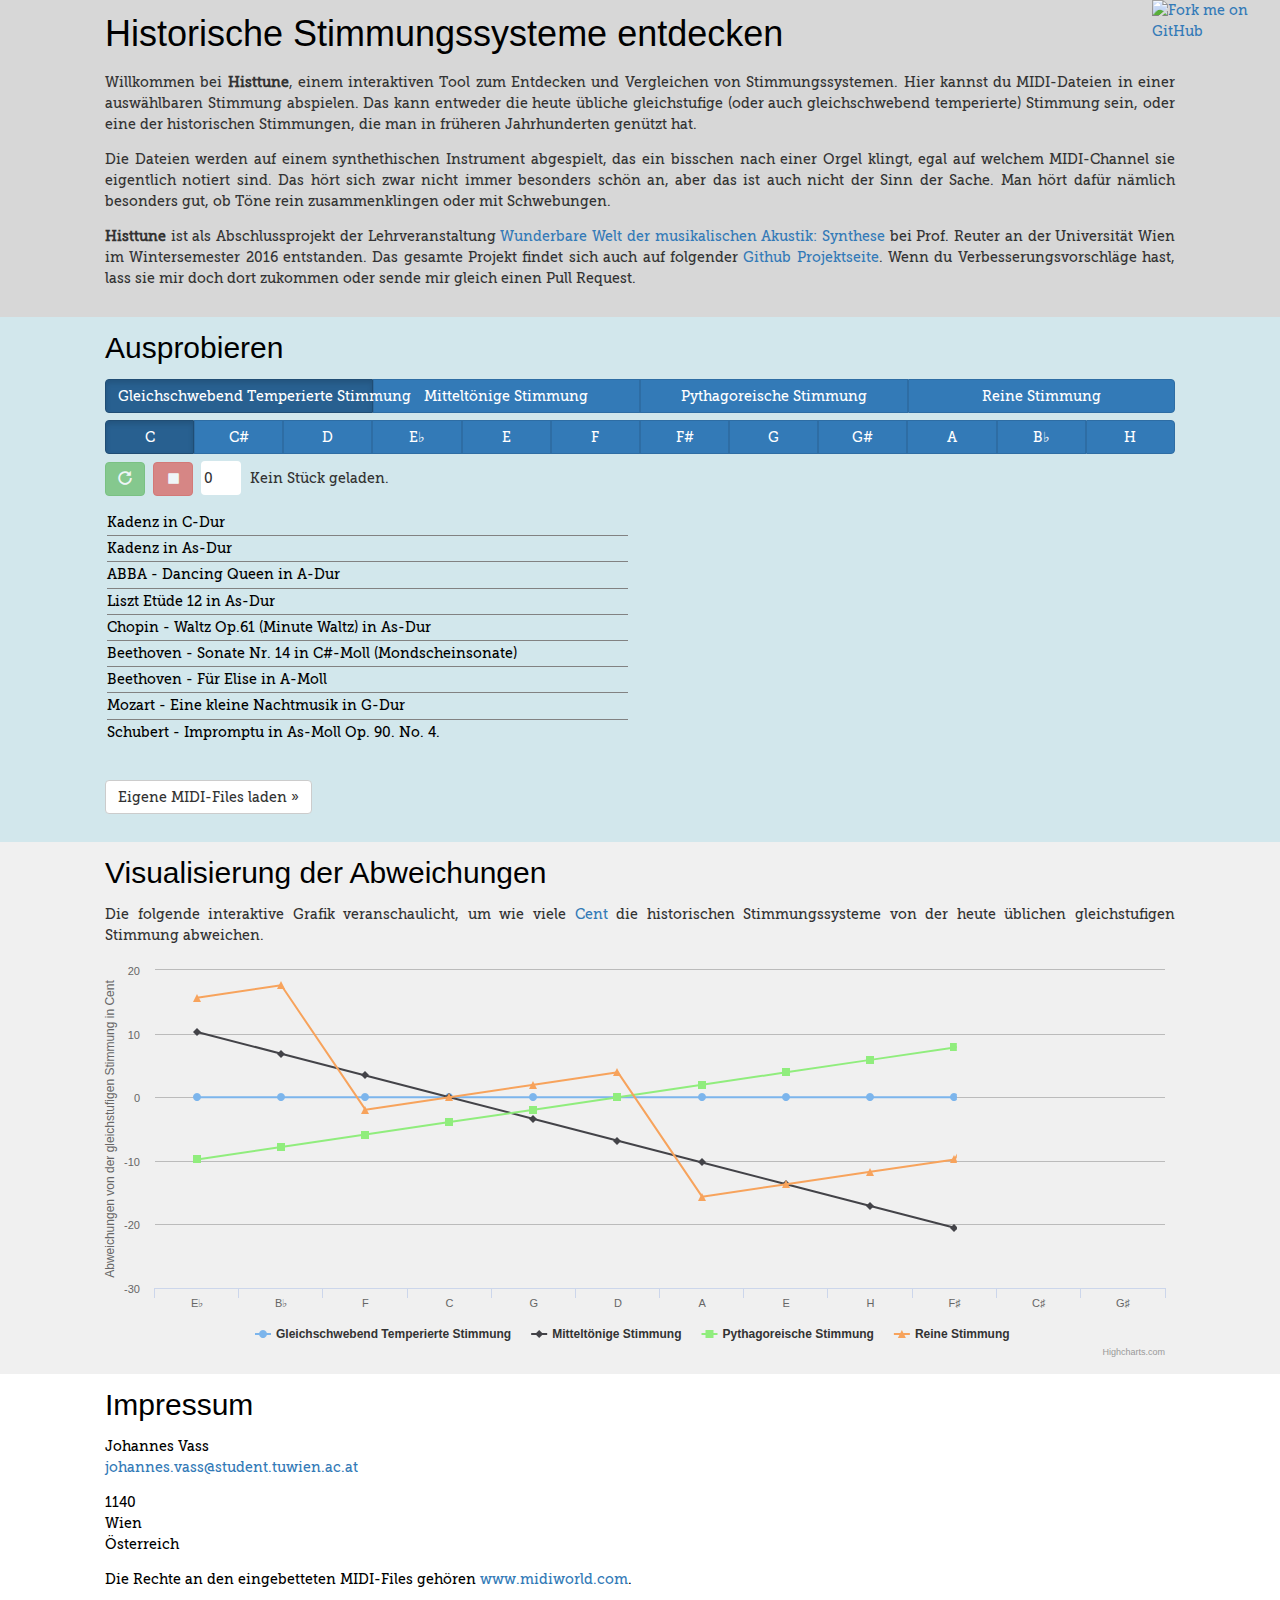
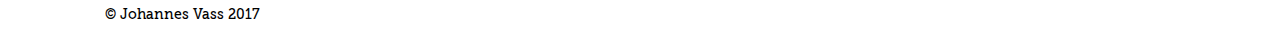
==== commit f841c239: "Update README" ====
--- a/index.html
+++ b/index.html
@@ -58,7 +58,7 @@
                 Wunderbare Welt der musikalischen Akustik: Synthese
             </a>
             bei Prof. Reuter an der Universität Wien im Wintersemester 2016 entstanden. Das gesamte Projekt findet sich
-            auch auf folgender <a href="https://github.com/smaug95/histtune" target="_blank">Github Project Page</a>.
+            auch auf folgender <a href="https://github.com/smaug95/histtune" target="_blank">Github Projektseite</a>.
             Wenn du Verbesserungsvorschläge hast, lass sie mir doch dort zukommen oder sende mir gleich einen
             Pull Request.
         </p>
